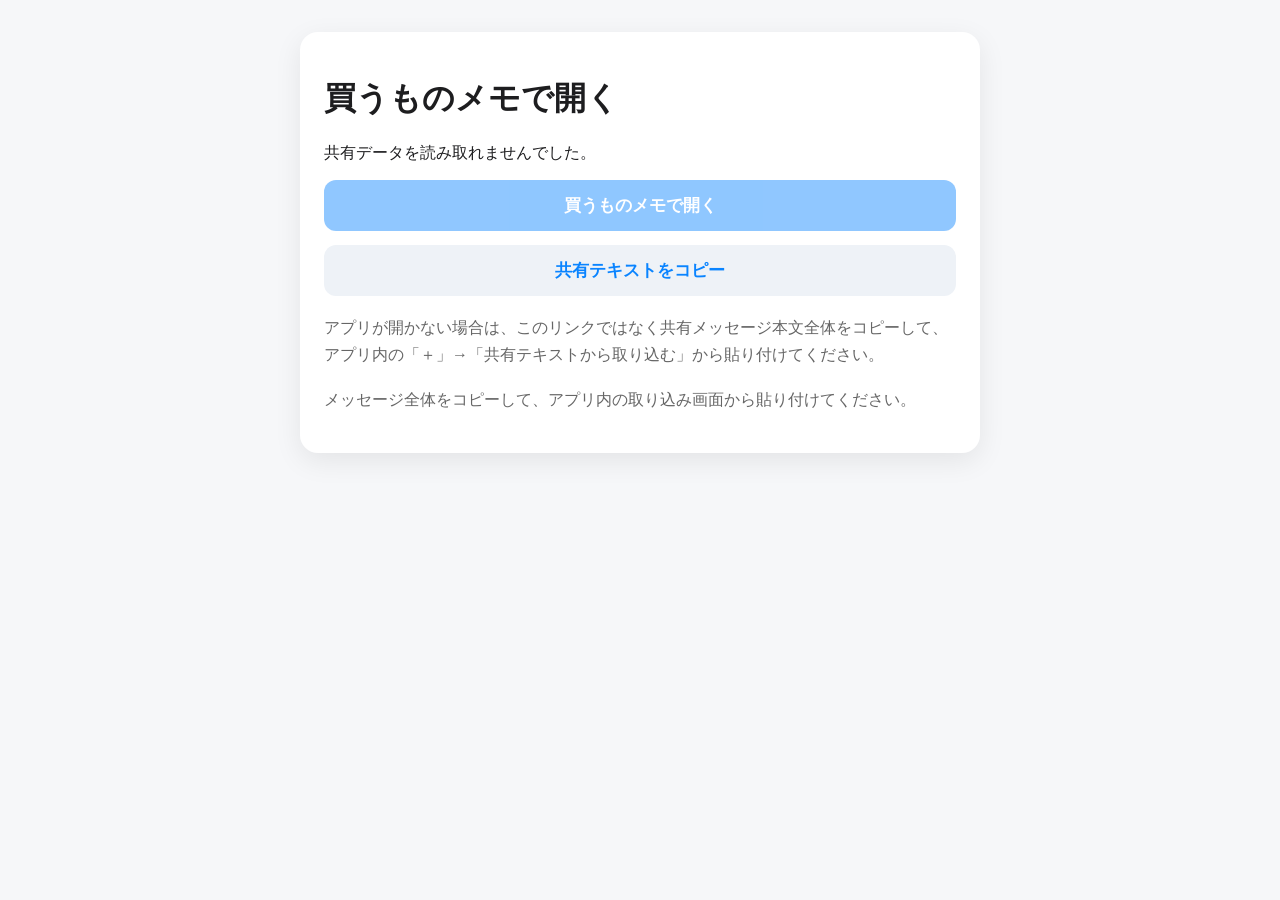
==== o/index.html @ 888eed0f "Add initial HTML structure for shopping list app" ====
<!doctype html>
<html lang="ja">
<head>
  <meta charset="utf-8">
  <meta name="viewport" content="width=device-width, initial-scale=1">
  <title>買うものメモで開く</title>
  <style>
    body {
      font-family: -apple-system, BlinkMacSystemFont, "Helvetica Neue", sans-serif;
      margin: 0;
      background: #f6f7f9;
      color: #1d1d1f;
    }
    main {
      max-width: 680px;
      margin: 0 auto;
      padding: 32px 20px;
    }
    .card {
      background: #fff;
      border-radius: 18px;
      padding: 24px;
      box-shadow: 0 8px 28px rgba(0,0,0,.08);
    }
    button {
      display: block;
      width: 100%;
      box-sizing: border-box;
      margin-top: 14px;
      padding: 14px 16px;
      border: 0;
      border-radius: 12px;
      background: #0a84ff;
      color: #fff;
      font-size: 17px;
      font-weight: 700;
      text-align: center;
    }
    button:disabled {
      opacity: .45;
    }
    button.secondary {
      background: #eef2f7;
      color: #0a84ff;
    }
    .note {
      margin-top: 18px;
      color: #666;
      line-height: 1.7;
    }
  </style>
</head>
<body>
  <main>
    <div class="card">
      <h1>買うものメモで開く</h1>
      <p id="description">共有された買い物リストをアプリで開けます。</p>

      <button id="open-app">買うものメモで開く</button>
      <button id="copy-text" class="secondary" hidden>共有テキストをコピー</button>

      <p class="note">
        アプリが開かない場合は、このリンクではなく共有メッセージ本文全体をコピーして、
        アプリ内の「＋」→「共有テキストから取り込む」から貼り付けてください。
      </p>

      <p id="message" class="note"></p>
    </div>
  </main>

  <script>
    const params = new URLSearchParams(location.hash.slice(1));
    const compressedPayload = params.get("z") || "";
    const legacyPayload = params.get("t") || "";
    const payloadName = compressedPayload ? "z" : "t";
    const payload = compressedPayload || legacyPayload;

    const openButton = document.getElementById("open-app");
    const copyButton = document.getElementById("copy-text");
    const message = document.getElementById("message");
    const description = document.getElementById("description");

    function base64UrlDecodeToText(value) {
      try {
        const base64 = value
          .replace(/-/g, "+")
          .replace(/_/g, "/")
          .padEnd(Math.ceil(value.length / 4) * 4, "=");

        const binary = atob(base64);
        const bytes = Uint8Array.from(binary, char => char.charCodeAt(0));
        return new TextDecoder().decode(bytes);
      } catch {
        return null;
      }
    }

    const decodedText = legacyPayload ? base64UrlDecodeToText(legacyPayload) : null;

    if (!payload) {
      description.textContent = "共有データを読み取れませんでした。";
      openButton.disabled = true;
      message.textContent = "メッセージ全体をコピーして、アプリ内の取り込み画面から貼り付けてください。";
    } else if (legacyPayload && decodedText) {
      copyButton.hidden = false;
    } else if (legacyPayload && !decodedText) {
      description.textContent = "共有データを読み取れませんでした。";
      openButton.disabled = true;
      message.textContent = "メッセージ全体をコピーして、アプリ内の取り込み画面から貼り付けてください。";
    } else {
      message.textContent = "アプリが開かない場合は、共有メッセージ本文全体をコピーして取り込んでください。";
    }

    openButton.addEventListener("click", () => {
      if (!payload) return;
      location.href = "kaumonomemo://import?" + payloadName + "=" + encodeURIComponent(payload);
      setTimeout(() => {
        message.textContent = legacyPayload
          ? "アプリが開かない場合は、下の「共有テキストをコピー」を使ってください。"
          : "アプリが開かない場合は、共有メッセージ本文全体をコピーして取り込んでください。";
      }, 1200);
    });

    copyButton.addEventListener("click", async () => {
      if (!decodedText) return;
      try {
        await navigator.clipboard.writeText(decodedText);
        message.textContent = "共有テキストをコピーしました。アプリ内の取り込み画面に貼り付けてください。";
      } catch {
        message.textContent = "コピーできませんでした。共有メッセージ全体を手動でコピーしてください。";
      }
    });
  </script>
</body>
</html>
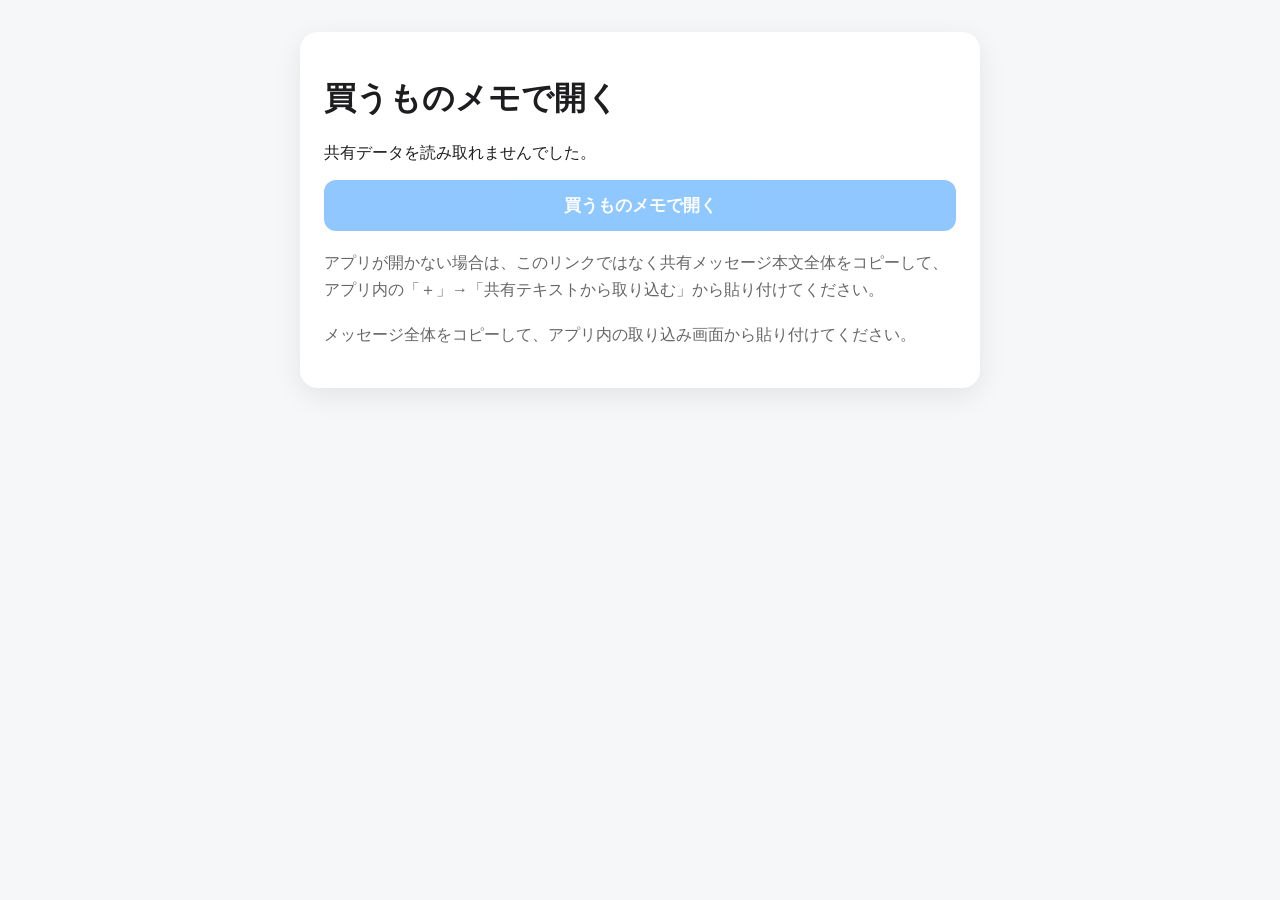
==== commit b29acedd: "Simplify the relay page to accept p2 only 初版のためリンクの後方互換が不要になり、アプリ側もp2一本化した。 p1/z/tの受付とt専用のコピー導線を削除。 " ====
--- a/o/index.html
+++ b/o/index.html
@@ -4,6 +4,14 @@
   <meta charset="utf-8">
   <meta name="viewport" content="width=device-width, initial-scale=1">
   <title>買うものメモで開く</title>
+  <meta name="description" content="共有されたリストを、買うものメモアプリで開きます。">
+
+  <meta property="og:title" content="買うものメモでリストを開く">
+  <meta property="og:description" content="共有されたリストを、買うものメモアプリで開きます。">
+  <meta property="og:image" content="https://shta.github.io/kaumono/assets/ogp.png">
+  <meta property="og:image:width" content="512">
+  <meta property="og:image:height" content="512">
+  <meta name="twitter:card" content="summary">
   <style>
     body {
       font-family: -apple-system, BlinkMacSystemFont, "Helvetica Neue", sans-serif;
@@ -39,10 +47,6 @@
     button:disabled {
       opacity: .45;
     }
-    button.secondary {
-      background: #eef2f7;
-      color: #0a84ff;
-    }
     .note {
       margin-top: 18px;
       color: #666;
@@ -57,7 +61,6 @@
       <p id="description">共有された買い物リストをアプリで開けます。</p>
 
       <button id="open-app">買うものメモで開く</button>
-      <button id="copy-text" class="secondary" hidden>共有テキストをコピー</button>
 
       <p class="note">
         アプリが開かない場合は、このリンクではなく共有メッセージ本文全体をコピーして、
@@ -69,41 +72,20 @@
   </main>
 
   <script>
+    // 受け付けるフラグメントのpayload名は "p2"（固定辞書v2つき圧縮）だけ。
+    // アプリ側で形式を増やしたら（例: p3）ここへも追加する。
+    // 追加しないと新形式のリンクがアプリへ渡らないので、**アプリのリリースより先に**
+    // このページを配置すること。
+    // p2はこのページでは復号しない（辞書を持たないし、その必要も無い）。
+    // 共有内容はフラグメントのまま扱い、サーバーへは送らない。
     const params = new URLSearchParams(location.hash.slice(1));
-    const compressedPayload = params.get("z") || "";
-    const legacyPayload = params.get("t") || "";
-    const payloadName = compressedPayload ? "z" : "t";
-    const payload = compressedPayload || legacyPayload;
+    const payload = params.get("p2") || "";
 
     const openButton = document.getElementById("open-app");
-    const copyButton = document.getElementById("copy-text");
     const message = document.getElementById("message");
     const description = document.getElementById("description");
 
-    function base64UrlDecodeToText(value) {
-      try {
-        const base64 = value
-          .replace(/-/g, "+")
-          .replace(/_/g, "/")
-          .padEnd(Math.ceil(value.length / 4) * 4, "=");
-
-        const binary = atob(base64);
-        const bytes = Uint8Array.from(binary, char => char.charCodeAt(0));
-        return new TextDecoder().decode(bytes);
-      } catch {
-        return null;
-      }
-    }
-
-    const decodedText = legacyPayload ? base64UrlDecodeToText(legacyPayload) : null;
-
     if (!payload) {
-      description.textContent = "共有データを読み取れませんでした。";
-      openButton.disabled = true;
-      message.textContent = "メッセージ全体をコピーして、アプリ内の取り込み画面から貼り付けてください。";
-    } else if (legacyPayload && decodedText) {
-      copyButton.hidden = false;
-    } else if (legacyPayload && !decodedText) {
       description.textContent = "共有データを読み取れませんでした。";
       openButton.disabled = true;
       message.textContent = "メッセージ全体をコピーして、アプリ内の取り込み画面から貼り付けてください。";
@@ -113,22 +95,11 @@
 
     openButton.addEventListener("click", () => {
       if (!payload) return;
-      location.href = "kaumonomemo://import?" + payloadName + "=" + encodeURIComponent(payload);
+      location.href = "kaumonomemo://import?p2=" + encodeURIComponent(payload);
       setTimeout(() => {
-        message.textContent = legacyPayload
-          ? "アプリが開かない場合は、下の「共有テキストをコピー」を使ってください。"
-          : "アプリが開かない場合は、共有メッセージ本文全体をコピーして取り込んでください。";
+        message.textContent = "アプリが開かない場合は、買うものメモを最新版に更新するか、"
+          + "共有メッセージ本文全体をコピーして取り込んでください。";
       }, 1200);
-    });
-
-    copyButton.addEventListener("click", async () => {
-      if (!decodedText) return;
-      try {
-        await navigator.clipboard.writeText(decodedText);
-        message.textContent = "共有テキストをコピーしました。アプリ内の取り込み画面に貼り付けてください。";
-      } catch {
-        message.textContent = "コピーできませんでした。共有メッセージ全体を手動でコピーしてください。";
-      }
     });
   </script>
 </body>
